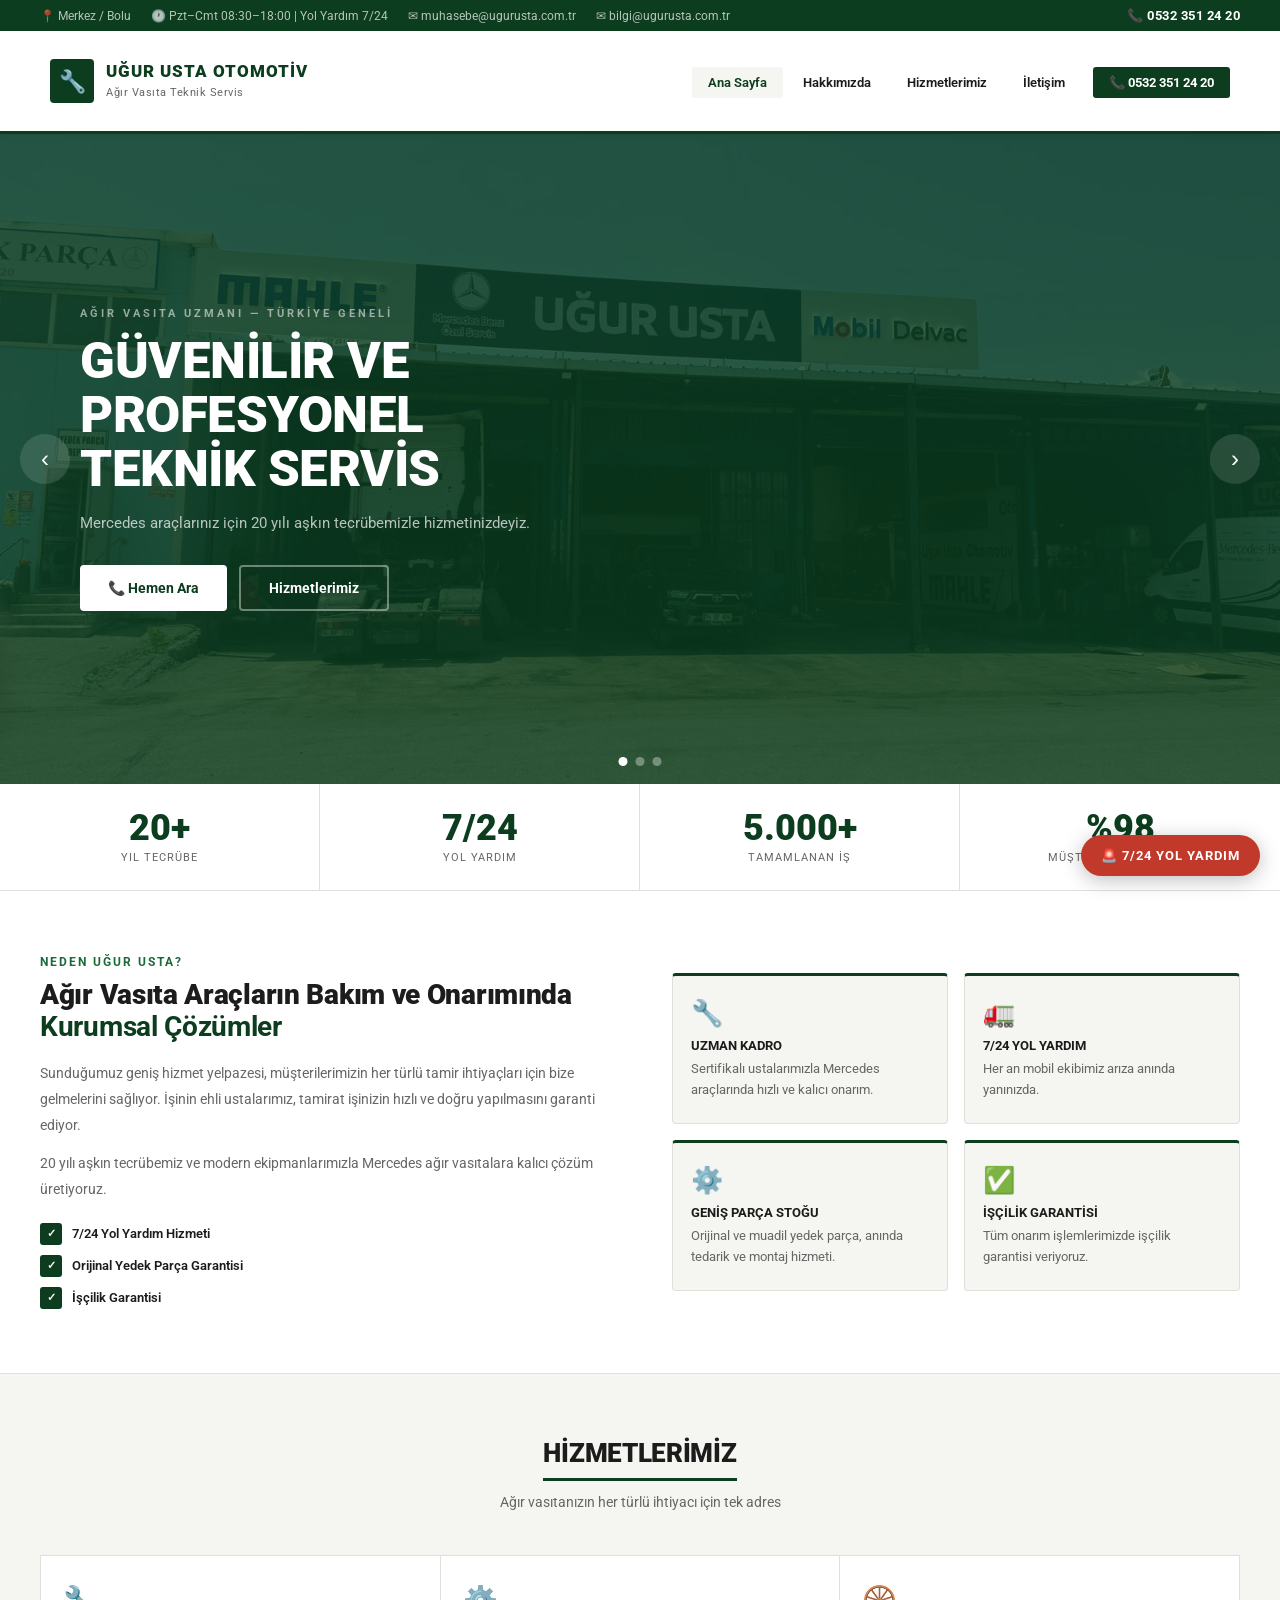
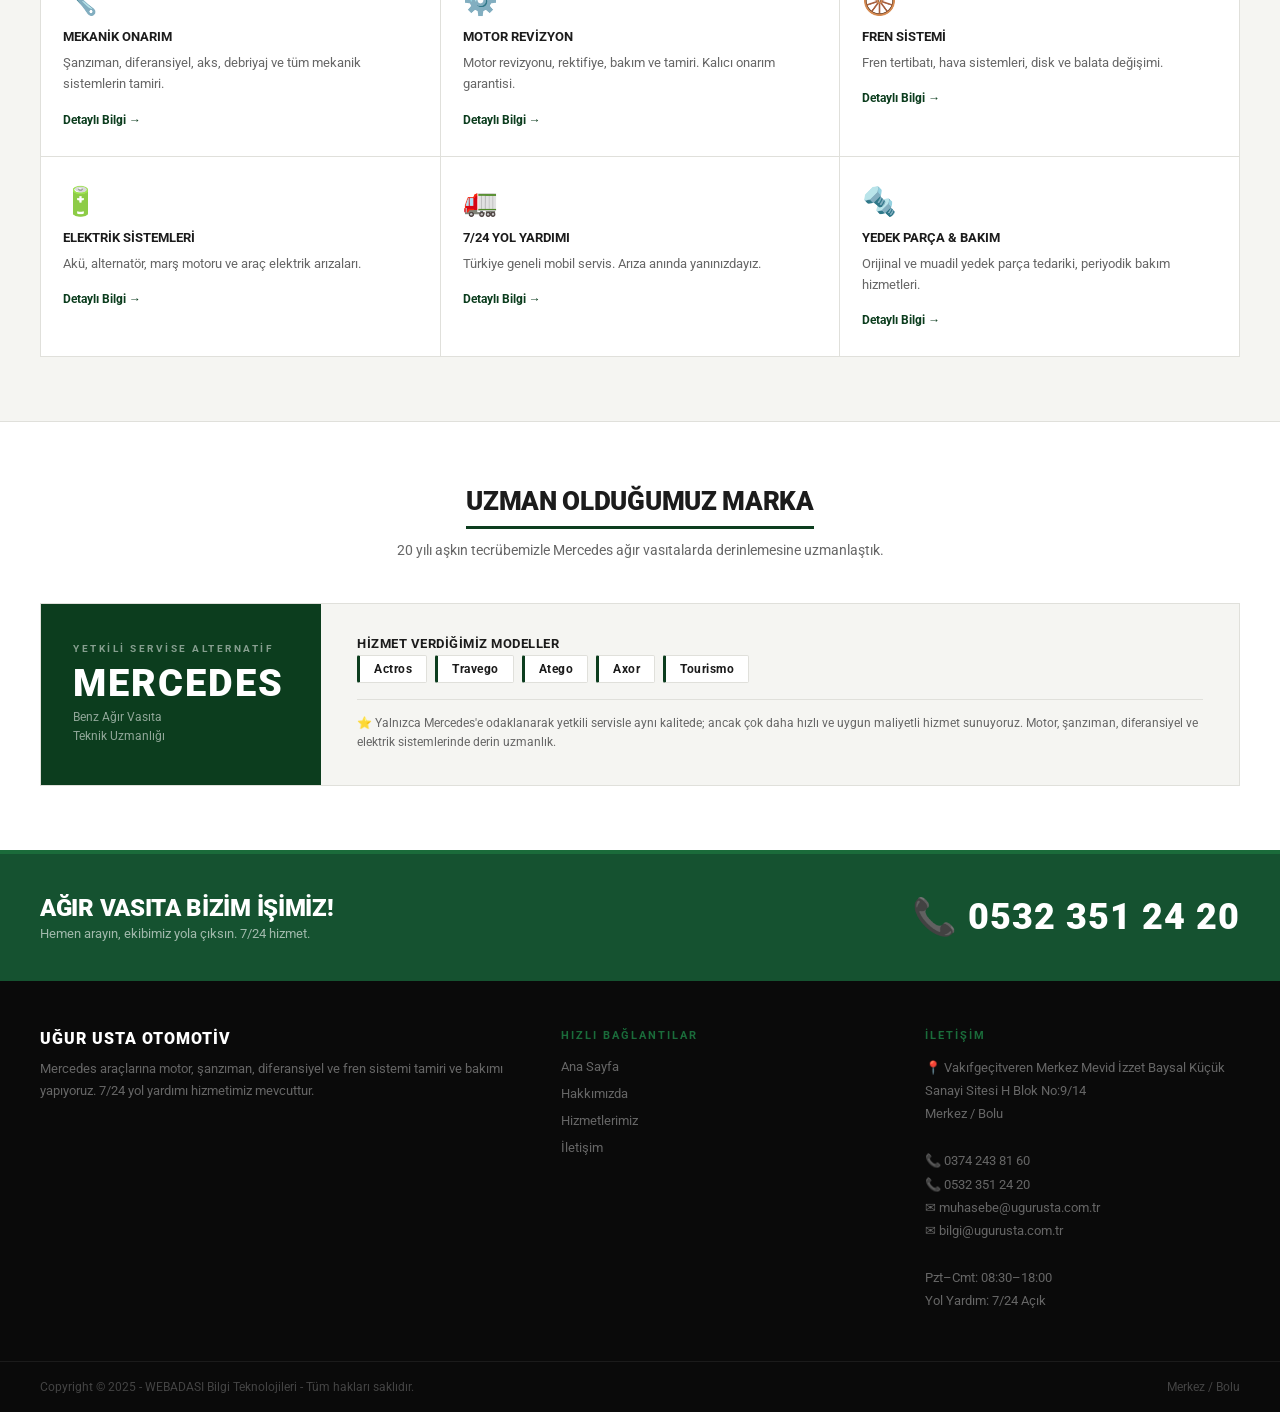
==== index.html @ 62d08a8c "kontrol" ====
<!DOCTYPE html>
<html lang="tr">
<head>
  <meta charset="UTF-8">
  <meta name="viewport" content="width=device-width, initial-scale=1.0">
  <title>Uğur Usta Otomotiv – Ağır Vasıta Teknik Servis & Yol Yardım</title>
  <link href="https://fonts.googleapis.com/css2?family=Roboto:wght@400;500;700;900&display=swap" rel="stylesheet">
  <link rel="stylesheet" href="style.css">
  <style>
    /* SLIDER */
    .slider { position: relative; width: 100%; overflow: hidden; background: var(--green); height: 650px; }
    .slider-track { display: flex; height: 100%; transition: transform 0.6s ease; }
    .slide {
      min-width: 100%; height: 100%;
      display: flex; align-items: center;
      position: relative; overflow: hidden; background: var(--green);
    }
    .slide-bg {
      position: absolute; inset: 0;
      background-size: cover; background-position: center; opacity: 0.18;
    }
    .slide-content { position: relative; z-index: 2; padding: 0 80px; max-width: 680px; }
    .slide-content .eyebrow {
      font-size: 11px; font-weight: 700; letter-spacing: 3px; text-transform: uppercase;
      color: rgba(255,255,255,.55); margin-bottom: 14px;
    }
    .slide-content h2 {
      font-size: clamp(28px, 4vw, 52px); font-weight: 900; color: #fff;
      text-transform: uppercase; line-height: 1.05; letter-spacing: -0.5px; margin-bottom: 16px;
    }
    .slide-content p { font-size: 15px; color: rgba(255,255,255,.7); line-height: 1.7; margin-bottom: 28px; max-width: 480px; }
    .slide-btns { display: flex; gap: 12px; flex-wrap: wrap; }
    .slider-prev, .slider-next {
      position: absolute; top: 50%; transform: translateY(-50%); z-index: 10;
      background: rgba(255,255,255,.12); border: none; color: #fff; font-size: 24px;
      width: 50px; height: 50px; border-radius: 50%; cursor: pointer;
      display: flex; align-items: center; justify-content: center; transition: background .2s;
    }
    .slider-prev:hover, .slider-next:hover { background: rgba(255,255,255,.25); }
    .slider-prev { left: 20px; }
    .slider-next { right: 20px; }
    .slider-dots { position: absolute; bottom: 18px; left: 50%; transform: translateX(-50%); display: flex; gap: 8px; z-index: 10; }
    .slider-dot { width: 9px; height: 9px; border-radius: 50%; background: rgba(255,255,255,.35); cursor: pointer; border: none; transition: background .2s; }
    .slider-dot.active { background: #fff; }

    /* STATS */
    .stats-row { display: grid; grid-template-columns: repeat(4, 1fr); border-bottom: 1px solid var(--border); }
    .stat-cell { padding: 26px 20px; text-align: center; border-right: 1px solid var(--border); background: var(--white); }
    .stat-cell:last-child { border-right: none; }
    .stat-num { font-size: 36px; font-weight: 900; color: var(--green); line-height: 1; margin-bottom: 5px; }
    .stat-lbl { font-size: 11px; color: var(--muted); text-transform: uppercase; letter-spacing: 1px; }

    /* NEDEN BİZ */
    .about-section {
      padding: 64px 40px;
      display: grid; grid-template-columns: 1fr 1fr; gap: 64px; align-items: center;
    }
    .about-left h2 { font-size: 12px; font-weight: 700; color: var(--green3); text-transform: uppercase; letter-spacing: 2px; margin-bottom: 10px; }
    .about-left h3 { font-size: 28px; font-weight: 900; color: var(--text); line-height: 1.15; margin-bottom: 18px; letter-spacing: -0.3px; }
    .about-left h3 strong { color: var(--green); }
    .about-left p { font-size: 14px; color: var(--muted); line-height: 1.85; margin-bottom: 12px; }
    .check-list { margin-top: 20px; display: flex; flex-direction: column; gap: 10px; }
    .check-item { display: flex; align-items: center; gap: 10px; font-size: 13px; font-weight: 600; color: var(--text); }
    .check-item::before {
      content: '✓'; width: 22px; height: 22px; background: var(--green); color: #fff;
      font-size: 11px; font-weight: 900; border-radius: 3px;
      display: flex; align-items: center; justify-content: center; flex-shrink: 0;
    }
    .about-right { display: grid; grid-template-columns: 1fr 1fr; gap: 16px; }
    .neden-card { background: var(--offwhite); border: 1px solid var(--border); border-top: 3px solid var(--green); padding: 22px 18px; border-radius: 4px; }
    .neden-card .icon { font-size: 26px; margin-bottom: 10px; }
    .neden-card h4 { font-size: 13px; font-weight: 700; color: var(--text); margin-bottom: 6px; text-transform: uppercase; }
    .neden-card p { font-size: 13px; color: var(--muted); line-height: 1.6; }

    /* ── HİZMETLER GRID (güncel) ── */
    .hizmetler-grid {
      display: grid;
      grid-template-columns: repeat(3, 1fr);
      gap: 1px;
      background: var(--border);
      border: 1px solid var(--border);
    }
    .hizmet-card {
      background: var(--white);
      padding: 28px 22px;
      transition: background .2s;
    }
    .hizmet-card:hover { background: var(--offwhite); }
    .hizmet-card .icon { font-size: 28px; margin-bottom: 12px; }
    .hizmet-card h3 {
      font-size: 13px; font-weight: 700; color: var(--text);
      text-transform: uppercase; margin-bottom: 8px;
    }
    .hizmet-card p {
      font-size: 13px; color: var(--muted);
      line-height: 1.65; margin-bottom: 14px;
    }
    .hizmet-card a {
      font-size: 12px; font-weight: 700; color: var(--green);
    }
    .hizmet-card a:hover { text-decoration: underline; }

    /* ── MARKA BÖLÜMÜ ── */
    .mercedes-block {
      display: grid;
      grid-template-columns: 280px 1fr;
      gap: 0;
      border: 1px solid var(--border);
      overflow: hidden;
    }
    .mercedes-left {
      background: var(--green);
      padding: 36px 32px;
      display: flex;
      flex-direction: column;
      justify-content: center;
    }
    .mercedes-left .m-eyebrow {
      font-size: 10px; font-weight: 700; letter-spacing: 2.5px;
      text-transform: uppercase; color: rgba(255,255,255,.5);
      margin-bottom: 10px;
    }
    .mercedes-left .m-logo {
      font-size: 38px; font-weight: 900; color: #fff;
      letter-spacing: 2px; text-transform: uppercase;
      line-height: 1; margin-bottom: 6px;
    }
    .mercedes-left .m-sub {
      font-size: 12px; color: rgba(255,255,255,.55);
      line-height: 1.6;
    }
    .mercedes-right {
      background: var(--offwhite);
      padding: 32px 36px;
      display: flex;
      flex-direction: column;
      justify-content: center;
      gap: 16px;
    }
    .mercedes-right .m-title {
      font-size: 13px; font-weight: 700;
      text-transform: uppercase; letter-spacing: 0.5px;
      color: var(--text); margin-bottom: 4px;
    }
    .mercedes-models {
      display: flex; flex-wrap: wrap; gap: 8px;
    }
    .m-model-tag {
      background: var(--white);
      border: 1px solid var(--border);
      border-left: 3px solid var(--green);
      padding: 6px 14px;
      font-size: 12px; font-weight: 700;
      color: var(--text); letter-spacing: 0.5px;
      border-radius: 2px;
    }
    .mercedes-right .m-note {
      font-size: 12px; color: var(--muted);
      border-top: 1px solid var(--border);
      padding-top: 14px;
      line-height: 1.6;
    }

    @media (max-width: 1024px) { .hizmetler-grid { grid-template-columns: repeat(2, 1fr); } }
    @media (max-width: 768px) {
      .slider { height: 400px; }
      .slide-content { padding: 0 32px; }
      .about-section { grid-template-columns: 1fr; gap: 36px; padding: 48px 20px; }
      .about-right { grid-template-columns: 1fr 1fr; }
      .stats-row { grid-template-columns: repeat(2, 1fr); }
      .stat-cell:nth-child(2) { border-right: none; }
      .hizmetler-grid { grid-template-columns: 1fr 1fr; }
      .mercedes-block { grid-template-columns: 1fr; }
      .mercedes-left { padding: 28px 24px; }
    }
    @media (max-width: 480px) {
      .slider { height: 340px; }
      .slide-content { padding: 0 20px; }
      .hizmetler-grid, .about-right { grid-template-columns: 1fr; }
    }
  </style>
</head>
<body>

<div class="topbar">
  <div class="topbar-left">
    <span>📍 Merkez / Bolu</span>
    <span>🕐 Pzt–Cmt 08:30–18:00 | Yol Yardım 7/24</span>
    <span>✉ muhasebe@ugurusta.com.tr</span>
    <span>✉ bilgi@ugurusta.com.tr</span>
  </div>
  <div class="topbar-right"><a href="tel:+905323512420">📞 0532 351 24 20</a></div>
</div>

<nav>
  <div class="nav-inner">
    <a href="index.html" class="nav-logo">
      <div class="nav-logo-box">🔧</div>
      <div class="nav-logo-text">
        <strong>Uğur Usta Otomotiv</strong>
        <span>Ağır Vasıta Teknik Servis</span>
      </div>
    </a>
    <ul class="nav-links">
      <li><a href="index.html" class="active">Ana Sayfa</a></li>
      <li><a href="hakkimizda.html">Hakkımızda</a></li>
      <li><a href="hizmetler.html">Hizmetlerimiz</a></li>
      <li><a href="iletisim.html">İletişim</a></li>
      <li><a href="tel:+905323512420" class="nav-tel">📞 0532 351 24 20</a></li>
    </ul>
    <button class="hamburger" id="hb"><span></span><span></span><span></span></button>
  </div>
  <div class="mobile-nav" id="mn">
    <a href="index.html">Ana Sayfa</a>
    <a href="hakkimizda.html">Hakkımızda</a>
    <a href="hizmetler.html">Hizmetlerimiz</a>
    <a href="iletisim.html">İletişim</a>
    <a href="tel:+905323512420">📞 0532 351 24 20</a>
  </div>
</nav>

<!-- SLIDER -->
<div class="slider">
  <div class="slider-track" id="sliderTrack">
    <div class="slide">
      <div class="slide-bg" style="background-image:url('/img/sliderr.jpeg');"></div>
      <div class="slide-content">
        <div class="eyebrow">Ağır Vasıta Uzmanı — Türkiye Geneli</div>
        <h2>Güvenilir ve Profesyonel Teknik Servis</h2>
        <p>Mercedes araçlarınız için 20 yılı aşkın tecrübemizle hizmetinizdeyiz.</p>
        <div class="slide-btns">
          <a href="tel:+905323512420" class="btn btn-white">📞 Hemen Ara</a>
          <a href="hizmetler.html" class="btn btn-outline">Hizmetlerimiz</a>
        </div>
      </div>
    </div>
    <div class="slide">
      <div class="slide-bg" style="background-image:url('/img/tir.jpeg');"></div>
      <div class="slide-content">
        <div class="eyebrow">7/24 Yol Yardım Hattı</div>
        <h2>Yolda Bırakmıyoruz!</h2>
        <p>7 gün 24 saat yol yardım hizmetimizle arıza anında yanınızdayız.</p>
        <div class="slide-btns">
          <a href="tel:+905323512420" class="btn btn-white">📞 Yol Yardım</a>
          <a href="iletisim.html" class="btn btn-outline">Konum Gönder</a>
        </div>
      </div>
    </div>
    <div class="slide">
      <div class="slide-bg" style="background-image:url('img/teknikServis.jpeg');"></div>
      <div class="slide-content">
        <div class="eyebrow">Orijinal Yedek Parça</div>
        <h2>Motor, Şanzıman, Diferansiyel Tamiri</h2>
        <p>Orijinal ve muadil yedek parça tedariki ve montajı.</p>
        <div class="slide-btns">
          <a href="hizmetler.html" class="btn btn-white">Hizmetleri Gör</a>
          <a href="iletisim.html" class="btn btn-outline">İletişim</a>
        </div>
      </div>
    </div>
  </div>
  <button class="slider-prev" id="sPrev">&#8249;</button>
  <button class="slider-next" id="sNext">&#8250;</button>
  <div class="slider-dots" id="sDots"></div>
</div>

<!-- STATS -->
<div class="stats-row">
  <div class="stat-cell"><div class="stat-num">20+</div><div class="stat-lbl">Yıl Tecrübe</div></div>
  <div class="stat-cell"><div class="stat-num">7/24</div><div class="stat-lbl">Yol Yardım</div></div>
  <div class="stat-cell"><div class="stat-num">5.000+</div><div class="stat-lbl">Tamamlanan İş</div></div>
  <div class="stat-cell"><div class="stat-num">%98</div><div class="stat-lbl">Müşteri Memnuniyeti</div></div>
</div>

<!-- NEDEN BİZ -->
<div class="about-section">
  <div class="about-left">
    <h2>Neden Uğur Usta?</h2>
    <h3>Ağır Vasıta Araçların Bakım ve Onarımında <strong>Kurumsal Çözümler</strong></h3>
    <p>Sunduğumuz geniş hizmet yelpazesi, müşterilerimizin her türlü tamir ihtiyaçları için bize gelmelerini sağlıyor. İşinin ehli ustalarımız, tamirat işinizin hızlı ve doğru yapılmasını garanti ediyor.</p>
    <p>20 yılı aşkın tecrübemiz ve modern ekipmanlarımızla Mercedes ağır vasıtalara kalıcı çözüm üretiyoruz.</p>
    <div class="check-list">
      <div class="check-item">7/24 Yol Yardım Hizmeti</div>
      <div class="check-item">Orijinal Yedek Parça Garantisi</div>
      <div class="check-item">İşçilik Garantisi</div>
    </div>
  </div>
  <div class="about-right">
    <div class="neden-card"><div class="icon">🔧</div><h4>Uzman Kadro</h4><p>Sertifikalı ustalarımızla Mercedes araçlarında hızlı ve kalıcı onarım.</p></div>
    <div class="neden-card"><div class="icon">🚛</div><h4>7/24 Yol Yardım</h4><p>Her an mobil ekibimiz arıza anında yanınızda.</p></div>
    <div class="neden-card"><div class="icon">⚙️</div><h4>Geniş Parça Stoğu</h4><p>Orijinal ve muadil yedek parça, anında tedarik ve montaj hizmeti.</p></div>
    <div class="neden-card"><div class="icon">✅</div><h4>İşçilik Garantisi</h4><p>Tüm onarım işlemlerimizde işçilik garantisi veriyoruz.</p></div>
  </div>
</div>

<!-- HİZMETLER -->
<div class="section section-bg">
  <div class="sec-heading center">
    <h2>Hizmetlerimiz</h2>
    <p>Ağır vasıtanızın her türlü ihtiyacı için tek adres</p>
  </div>
  <div class="hizmetler-grid">
    <div class="hizmet-card">
      <div class="icon">🔧</div>
      <h3>Mekanik Onarım</h3>
      <p>Şanzıman, diferansiyel, aks, debriyaj ve tüm mekanik sistemlerin tamiri.</p>
      <a href="hizmetler.html">Detaylı Bilgi →</a>
    </div>
    <div class="hizmet-card">
      <div class="icon">⚙️</div>
      <h3>Motor Revizyon</h3>
      <p>Motor revizyonu, rektifiye, bakım ve tamiri. Kalıcı onarım garantisi.</p>
      <a href="hizmetler.html">Detaylı Bilgi →</a>
    </div>
    <div class="hizmet-card">
      <div class="icon">🛞</div>
      <h3>Fren Sistemi</h3>
      <p>Fren tertibatı, hava sistemleri, disk ve balata değişimi.</p>
      <a href="hizmetler.html">Detaylı Bilgi →</a>
    </div>
    <div class="hizmet-card">
      <div class="icon">🔋</div>
      <h3>Elektrik Sistemleri</h3>
      <p>Akü, alternatör, marş motoru ve araç elektrik arızaları.</p>
      <a href="hizmetler.html">Detaylı Bilgi →</a>
    </div>
    <div class="hizmet-card">
      <div class="icon">🚛</div>
      <h3>7/24 Yol Yardımı</h3>
      <p>Türkiye geneli mobil servis. Arıza anında yanınızdayız.</p>
      <a href="hizmetler.html">Detaylı Bilgi →</a>
    </div>
    <div class="hizmet-card">
      <div class="icon">🔩</div>
      <h3>Yedek Parça & Bakım</h3>
      <p>Orijinal ve muadil yedek parça tedariki, periyodik bakım hizmetleri.</p>
      <a href="hizmetler.html">Detaylı Bilgi →</a>
    </div>
  </div>
</div>

<!-- MARKA — MERCEDES -->
<div class="section">
  <div class="sec-heading center">
    <h2>Uzman Olduğumuz Marka</h2>
    <p>20 yılı aşkın tecrübemizle Mercedes ağır vasıtalarda derinlemesine uzmanlaştık.</p>
  </div>
  <div class="mercedes-block">
    <div class="mercedes-left">
      <div class="m-eyebrow">Yetkili Servise Alternatif</div>
      <div class="m-logo">Mercedes</div>
      <div class="m-sub">Benz Ağır Vasıta<br>Teknik Uzmanlığı</div>
    </div>
    <div class="mercedes-right">
      <div>
        <div class="m-title">Hizmet Verdiğimiz Modeller</div>
        <div class="mercedes-models">
          <span class="m-model-tag">Actros</span>
          <span class="m-model-tag">Travego</span>
          <span class="m-model-tag">Atego</span>
          <span class="m-model-tag">Axor</span>
          <span class="m-model-tag">Tourismo</span>
        </div>
      </div>
      <div class="m-note">
        ⭐ Yalnızca Mercedes'e odaklanarak yetkili servisle aynı kalitede; ancak çok daha hızlı ve uygun maliyetli hizmet sunuyoruz. Motor, şanzıman, diferansiyel ve elektrik sistemlerinde derin uzmanlık.
      </div>
    </div>
  </div>
</div>

<!-- CTA -->
<div class="cta-strip">
  <div>
    <h3>Ağır Vasıta Bizim İşimiz!</h3>
    <p>Hemen arayın, ekibimiz yola çıksın. 7/24 hizmet.</p>
  </div>
  <a href="tel:+905323512420" class="cta-strip-num">📞 0532 351 24 20</a>
</div>

<!-- FOOTER -->
<footer>
  <div class="footer-top">
    <div class="footer-brand">
      <strong>Uğur Usta Otomotiv</strong>
      <p>Mercedes araçlarına motor, şanzıman, diferansiyel ve fren sistemi tamiri ve bakımı yapıyoruz. 7/24 yol yardımı hizmetimiz mevcuttur.</p>
    </div>
    <div class="footer-col">
      <h4>Hızlı Bağlantılar</h4>
      <ul>
        <li><a href="index.html">Ana Sayfa</a></li>
        <li><a href="hakkimizda.html">Hakkımızda</a></li>
        <li><a href="hizmetler.html">Hizmetlerimiz</a></li>
        <li><a href="iletisim.html">İletişim</a></li>
      </ul>
    </div>
    <div class="footer-col">
      <h4>İletişim</h4>
      <p>
        📍 Vakıfgeçitveren Merkez Mevid İzzet Baysal Küçük Sanayi Sitesi H Blok No:9/14<br>Merkez / Bolu<br><br>
        <a href="tel:+903742438160">📞 0374 243 81 60</a><br>
        <a href="tel:+905323512420">📞 0532 351 24 20</a><br>
        <a href="mailto:muhasebe@ugurusta.com.tr">✉ muhasebe@ugurusta.com.tr</a><br>
        <a href="mailto:bilgi@ugurusta.com.tr">✉ bilgi@ugurusta.com.tr</a><br><br>
        Pzt–Cmt: 08:30–18:00<br>Yol Yardım: 7/24 Açık
      </p>
    </div>
  </div>
  <div class="footer-bottom">
    <span class="footer-copy">Copyright © 2025 - WEBADASI Bilgi Teknolojileri - Tüm hakları saklıdır.</span>
    <span class="footer-copy">Merkez / Bolu</span>
  </div>
</footer>

<a href="tel:+905323512420" class="yol-yardim-btn">🚨 7/24 YOL YARDIM</a>

<script>
  const hb = document.getElementById('hb'), mn = document.getElementById('mn');
  hb.addEventListener('click', () => { hb.classList.toggle('open'); mn.classList.toggle('open'); });
  mn.querySelectorAll('a').forEach(a => a.addEventListener('click', () => { hb.classList.remove('open'); mn.classList.remove('open'); }));

  const track = document.getElementById('sliderTrack');
  const slides = track.querySelectorAll('.slide');
  const dotsEl = document.getElementById('sDots');
  let cur = 0, timer;
  slides.forEach((_, i) => {
    const d = document.createElement('button');
    d.className = 'slider-dot' + (i === 0 ? ' active' : '');
    d.addEventListener('click', () => goTo(i));
    dotsEl.appendChild(d);
  });
  function goTo(n) {
    cur = (n + slides.length) % slides.length;
    track.style.transform = `translateX(-${cur * 100}%)`;
    dotsEl.querySelectorAll('.slider-dot').forEach((d, i) => d.classList.toggle('active', i === cur));
    clearInterval(timer); timer = setInterval(() => goTo(cur + 1), 5000);
  }
  document.getElementById('sPrev').addEventListener('click', () => goTo(cur - 1));
  document.getElementById('sNext').addEventListener('click', () => goTo(cur + 1));
  timer = setInterval(() => goTo(cur + 1), 5000);
</script>
</body>
</html>
---- style.css ----
/* =============================================
   UGUR USTA OTOMOTİV — style.css
   Ortak stil dosyası
============================================= */

*, *::before, *::after { box-sizing: border-box; margin: 0; padding: 0; }

:root {
  --green:      #0c3d1e;
  --green2:     #155230;
  --green3:     #1a6b3a;
  --white:      #ffffff;
  --offwhite:   #f5f5f2;
  --border:     #e0e0db;
  --text:       #1c1c1c;
  --muted:      #666666;
  --red:        #c0392b;
}

html { scroll-behavior: smooth; }
body { font-family: 'Roboto', sans-serif; background: var(--white); color: var(--text); }
a { text-decoration: none; color: inherit; }
img { display: block; max-width: 100%; }

/* ── TOPBAR ── */
.topbar {
  background: var(--green);
  padding: 8px 40px;
  display: flex; align-items: center; justify-content: space-between;
  flex-wrap: wrap; gap: 8px;
}
.topbar-left {
  display: flex; align-items: center; gap: 20px;
  font-size: 12px; color: rgba(255,255,255,0.7);
}
.topbar-left span { display: flex; align-items: center; gap: 5px; }
.topbar-right {
  font-size: 13px; font-weight: 700; color: #fff; letter-spacing: 0.5px;
}
.topbar-right a { color: #fff; transition: color .2s; }
.topbar-right a:hover { color: #a0f0c0; }

/* ── NAV ── */
nav {
  background: var(--white);
  border-bottom: 3px solid var(--green);
  position: sticky; top: 0; z-index: 200;
  box-shadow: 0 2px 8px rgba(0,0,0,0.07);
}
.nav-inner {
  display: flex; align-items: center; justify-content: space-between;
  padding: 0 50px; height: 100px;
}
.nav-logo { display: flex; align-items: center; gap: 12px; }
.nav-logo-box {
  background: var(--green); color: #fff;
  width: 44px; height: 44px; border-radius: 4px;
  display: flex; align-items: center; justify-content: center;
  font-size: 22px; flex-shrink: 0;
}
.nav-logo-text strong {
  display: block; font-size: 17px; font-weight: 900;
  color: var(--green); text-transform: uppercase; letter-spacing: 1px; line-height: 1.1;
}
.nav-logo-text span { font-size: 11px; color: var(--muted); letter-spacing: 0.5px; }

.nav-links { display: flex; align-items: center; gap: 4px; list-style: none; }
.nav-links a {
  font-size: 13px; font-weight: 600; color: var(--text);
  padding: 8px 16px; border-radius: 3px; transition: background .2s, color .2s;
  white-space: nowrap;
}
.nav-links a:hover,
.nav-links a.active { background: var(--offwhite); color: var(--green); }
.nav-links .nav-tel {
  background: var(--green); color: #fff !important;
  margin-left: 8px; font-weight: 700;
}
.nav-links .nav-tel:hover { background: var(--green2) !important; }

/* Yol yardım floating badge (Burser tarzı) */
.yol-yardim-btn {
  position: fixed; right: 20px; bottom: 24px; z-index: 999;
  background: var(--red); color: #fff;
  font-size: 13px; font-weight: 700; letter-spacing: 1px; text-transform: uppercase;
  padding: 13px 20px; border-radius: 40px;
  display: flex; align-items: center; gap: 8px;
  box-shadow: 0 4px 20px rgba(0,0,0,0.25);
  transition: background .2s, transform .2s;
  animation: pulse 2s infinite;
}
.yol-yardim-btn:hover { background: #a93226; transform: scale(1.04); }
@keyframes pulse {
  0%, 100% { box-shadow: 0 4px 20px rgba(192,57,43,0.4); }
  50%       { box-shadow: 0 4px 32px rgba(192,57,43,0.7); }
}

/* Hamburger */
.hamburger {
  display: none; flex-direction: column; gap: 5px;
  cursor: pointer; background: none; border: none; padding: 4px;
}
.hamburger span { display: block; width: 23px; height: 2px; background: var(--text); transition: transform .3s, opacity .3s; }
.hamburger.open span:nth-child(1) { transform: translateY(7px) rotate(45deg); }
.hamburger.open span:nth-child(2) { opacity: 0; }
.hamburger.open span:nth-child(3) { transform: translateY(-7px) rotate(-45deg); }

.mobile-nav {
  display: none; flex-direction: column;
  background: var(--white); border-bottom: 2px solid var(--green);
}
.mobile-nav.open { display: flex; }
.mobile-nav a {
  font-size: 14px; font-weight: 600; color: var(--text);
  padding: 14px 40px; border-bottom: 1px solid var(--border);
  transition: background .2s, color .2s;
}
.mobile-nav a:hover { background: var(--offwhite); color: var(--green); }

/* ── PAGE HEADER (iç sayfalar için) ── */
.page-header {
  background: var(--green);
  padding: 40px 40px;
  position: relative; overflow: hidden;
}
.page-header::before {
  content: '';
  position: absolute; inset: 0;
  background: repeating-linear-gradient(
    45deg, transparent, transparent 40px,
    rgba(255,255,255,0.015) 40px, rgba(255,255,255,0.015) 41px
  );
}
.page-header-inner { position: relative; }
.page-header h1 {
  font-size: 32px; font-weight: 900; color: #fff;
  text-transform: uppercase; letter-spacing: -0.5px; margin-bottom: 6px;
}
.breadcrumb {
  font-size: 13px; color: rgba(255,255,255,0.6);
  display: flex; align-items: center; gap: 8px;
}
.breadcrumb a { color: rgba(255,255,255,0.6); transition: color .2s; }
.breadcrumb a:hover { color: #fff; }
.breadcrumb span { color: rgba(255,255,255,0.3); }

/* ── SECTION HELPERS ── */
.section { padding: 64px 40px; }
.section-bg { background: var(--offwhite); border-top: 1px solid var(--border); border-bottom: 1px solid var(--border); }

.sec-heading { margin-bottom: 40px; }
.sec-heading.center { text-align: center; }
.sec-heading h2 {
  font-size: 26px; font-weight: 900; color: var(--text);
  text-transform: uppercase; letter-spacing: -0.3px;
  padding-bottom: 10px;
  border-bottom: 3px solid var(--green);
  display: inline-block;
}
.sec-heading p { font-size: 14px; color: var(--muted); margin-top: 10px; line-height: 1.7; }

/* ── BUTTONS ── */
.btn {
  display: inline-flex; align-items: center; gap: 8px;
  font-size: 14px; font-weight: 700; padding: 13px 28px; border-radius: 4px;
  border: none; cursor: pointer; transition: opacity .2s, background .2s;
}
.btn:hover { opacity: .88; }
.btn-green { background: var(--green); color: #fff; }
.btn-green:hover { background: var(--green2); opacity: 1; }
.btn-white { background: #fff; color: var(--green); }
.btn-outline { background: transparent; color: #fff; border: 2px solid rgba(255,255,255,.4); }
.btn-outline:hover { border-color: #fff; opacity: 1; }

/* ── CTA STRIP ── */
.cta-strip {
  background: var(--green2);
  padding: 40px 40px;
  display: flex; align-items: center; justify-content: space-between;
  flex-wrap: wrap; gap: 20px;
  border-top: 4px solid var(--green3);
}
.cta-strip h3 {
  font-size: 24px; font-weight: 900; color: #fff;
  text-transform: uppercase; letter-spacing: -0.3px; margin-bottom: 4px;
}
.cta-strip p { font-size: 13px; color: rgba(255,255,255,.6); }
.cta-strip-num {
  font-size: 36px; font-weight: 900; color: #fff;
  letter-spacing: 1px; white-space: nowrap; transition: color .2s;
}
.cta-strip-num:hover { color: #a0f0c0; }

/* ── FOOTER ── */
footer {
  background: #0a0a0a;
}
.footer-top {
  display: grid; grid-template-columns: 1.5fr 1fr 1fr;
  gap: 48px; padding: 48px 40px;
  border-bottom: 1px solid rgba(255,255,255,.07);
}
.footer-brand strong {
  display: block; font-size: 16px; font-weight: 900;
  color: #fff; text-transform: uppercase; letter-spacing: 1px; margin-bottom: 10px;
}
.footer-brand p { font-size: 13px; color: #666; line-height: 1.75; }
.footer-col h4 {
  font-size: 11px; font-weight: 700; letter-spacing: 2px;
  text-transform: uppercase; color: var(--green3); margin-bottom: 14px;
}
.footer-col ul { list-style: none; display: flex; flex-direction: column; gap: 8px; }
.footer-col ul a { font-size: 13px; color: #666; transition: color .2s; }
.footer-col ul a:hover { color: #fff; }
.footer-col p { font-size: 13px; color: #666; line-height: 1.8; }
.footer-col p a { color: #666; transition: color .2s; }
.footer-col p a:hover { color: #fff; }

.footer-bottom {
  padding: 18px 40px;
  display: flex; align-items: center; justify-content: space-between;
  flex-wrap: wrap; gap: 8px;
}
.footer-copy { font-size: 12px; color: #444; }

/* ── RESPONSIVE ── */
@media (max-width: 960px) {
  .footer-top { grid-template-columns: 1fr 1fr; }
}
@media (max-width: 768px) {
  .topbar { padding: 8px 20px; }
  .topbar-left { display: none; }
  .nav-inner { padding: 0 20px; }
  .nav-links { display: none; }
  .hamburger { display: flex; }
  .mobile-nav a { padding: 14px 20px; }
  .section { padding: 48px 20px; }
  .page-header { padding: 32px 20px; }
  .cta-strip { padding: 32px 20px; flex-direction: column; align-items: flex-start; }
  .cta-strip-num { font-size: 28px; }
  .footer-top { grid-template-columns: 1fr; gap: 28px; padding: 36px 20px; }
  .footer-bottom { padding: 16px 20px; flex-direction: column; align-items: flex-start; }
}
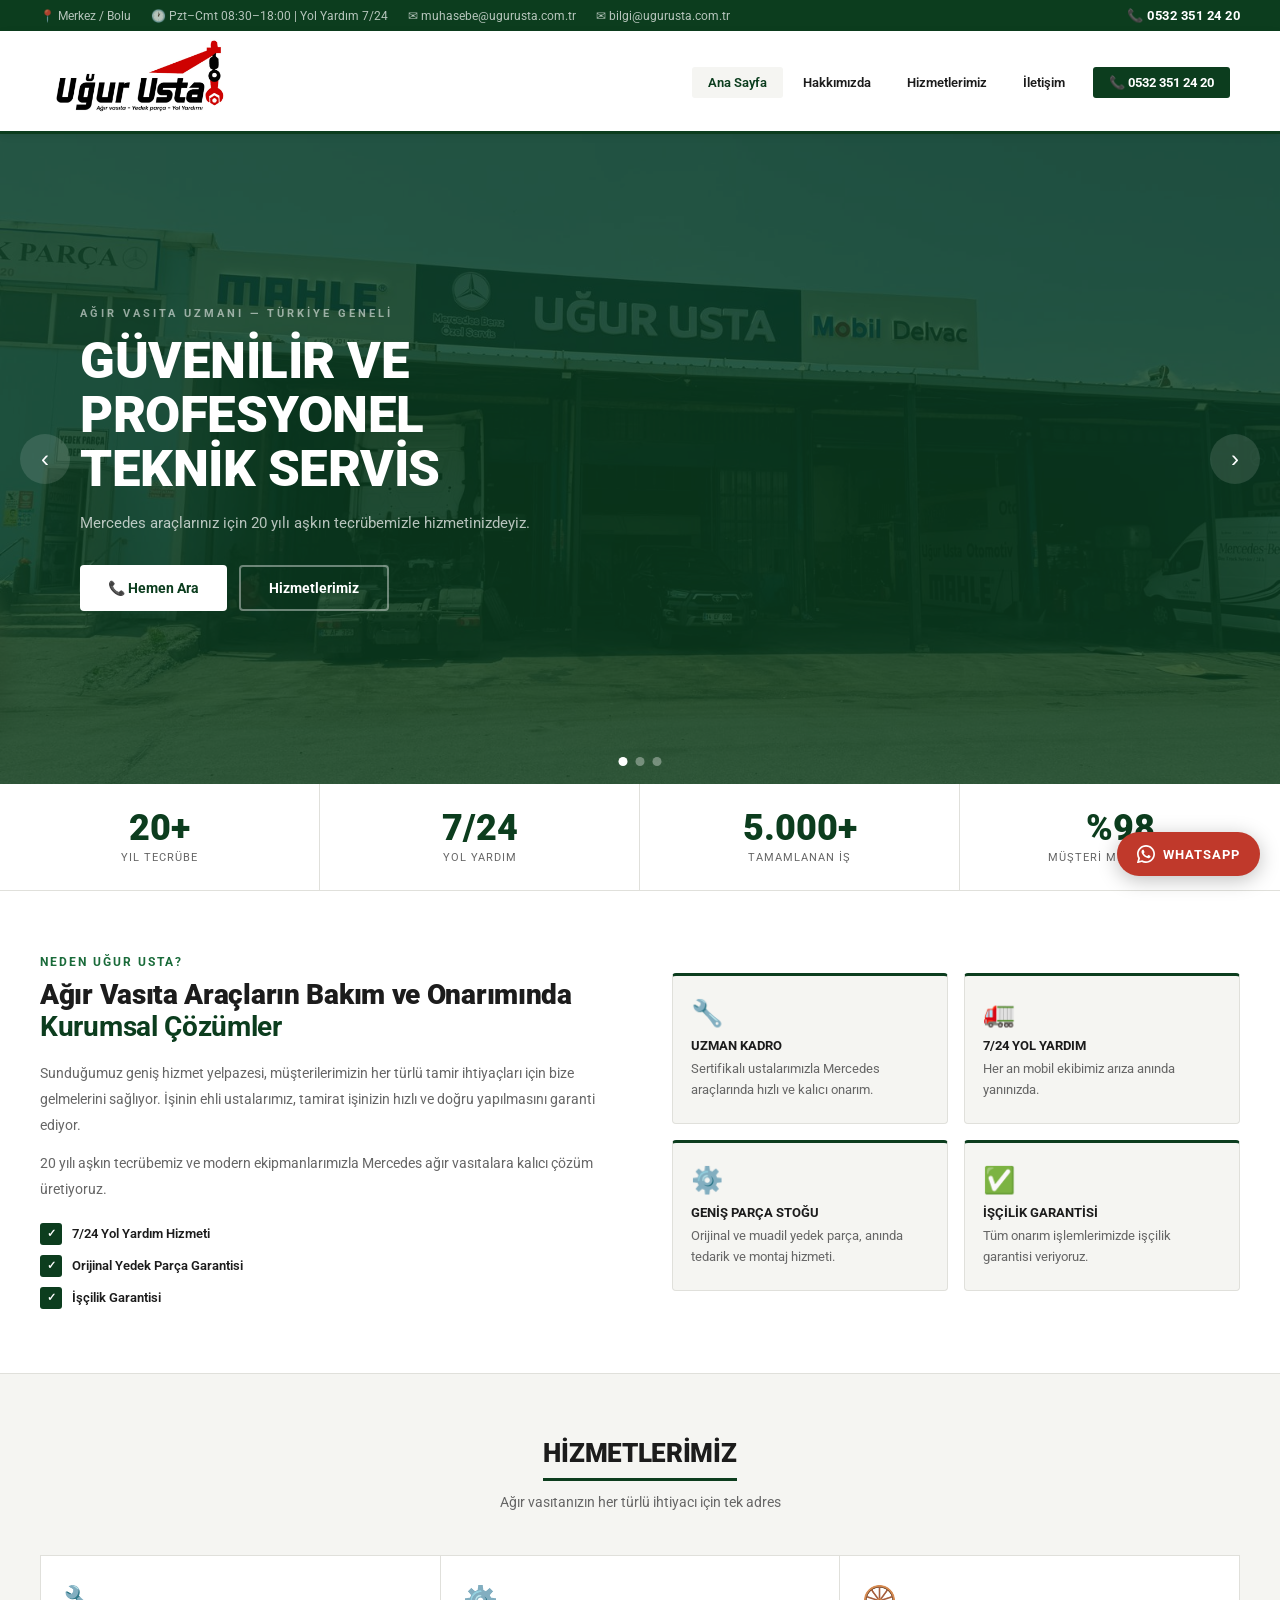
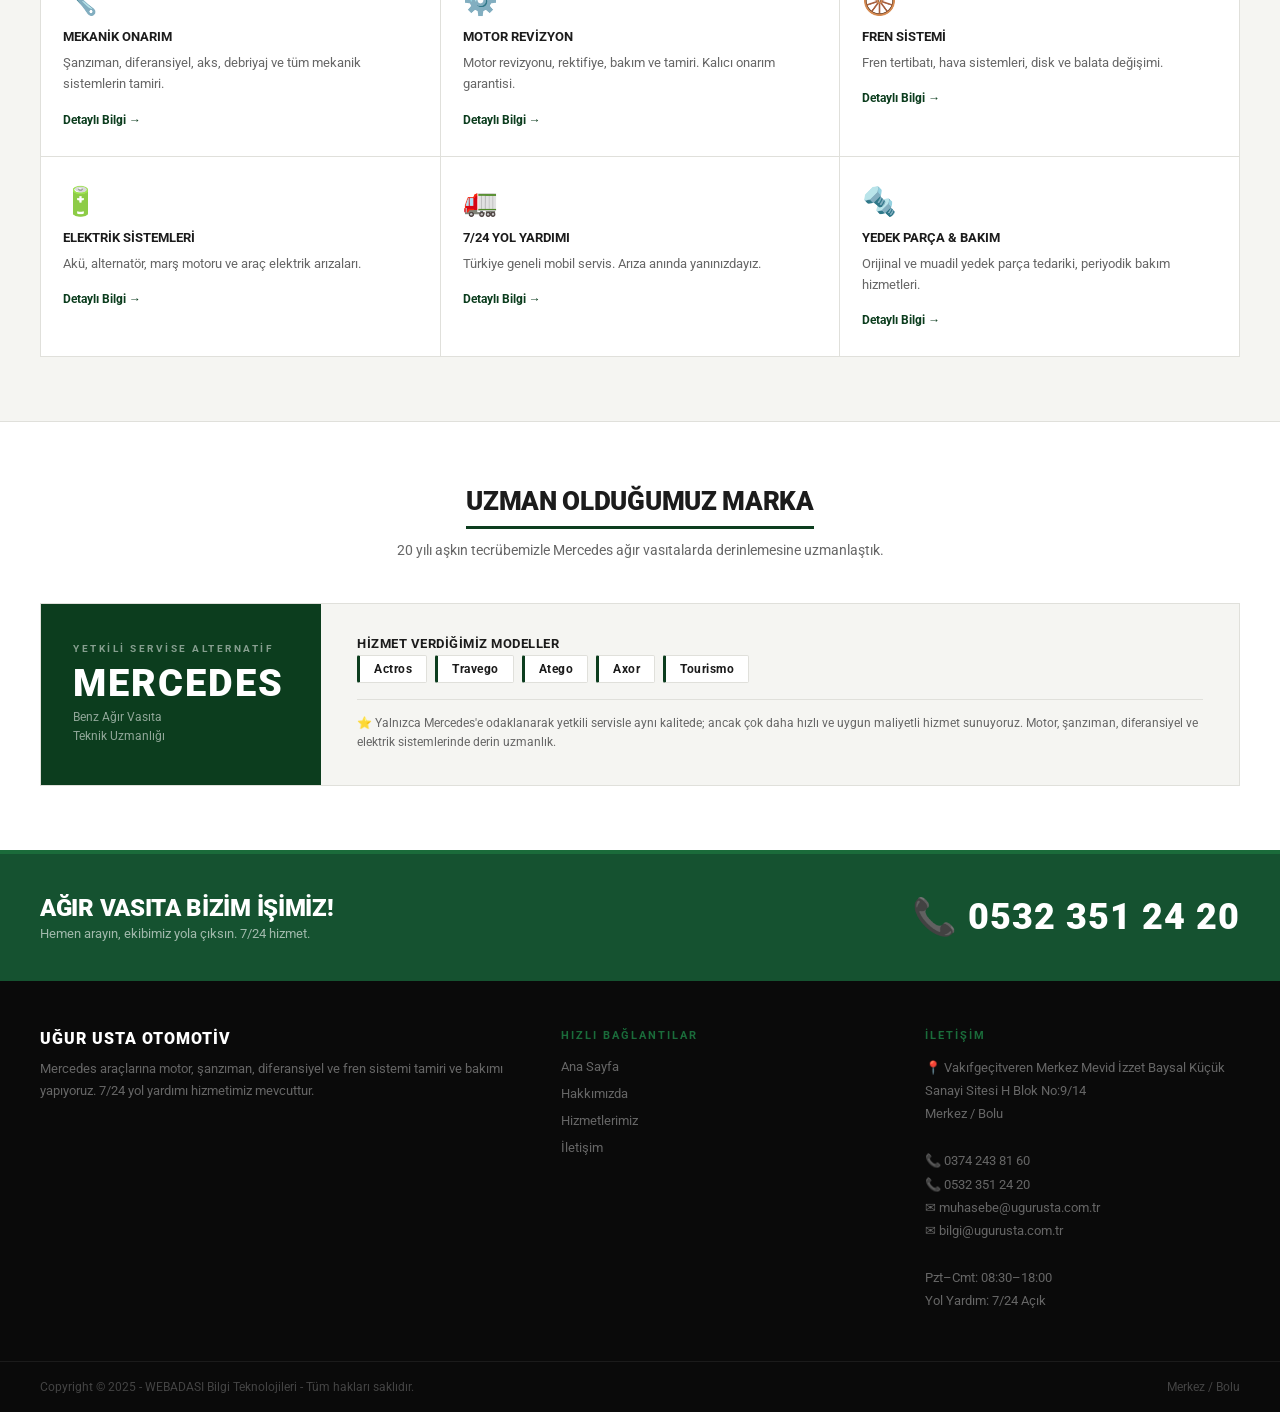
==== commit 11f69176: "revizeler yapildi" ====
--- a/index.html
+++ b/index.html
@@ -195,10 +195,8 @@
 <nav>
   <div class="nav-inner">
     <a href="index.html" class="nav-logo">
-      <div class="nav-logo-box">🔧</div>
-      <div class="nav-logo-text">
-        <strong>Uğur Usta Otomotiv</strong>
-        <span>Ağır Vasıta Teknik Servis</span>
+  <img src="/img/ugurUstaRenkliLogo.jpeg" style="height:100px; width:auto;" />
+      <div class="nav-logo-text">        
       </div>
     </a>
     <ul class="nav-links">
@@ -412,7 +410,13 @@
   </div>
 </footer>
 
-<a href="tel:+905323512420" class="yol-yardim-btn">🚨 7/24 YOL YARDIM</a>
+<a href="https://wa.me/905323512420" target="_blank" class="yol-yardim-btn">
+  <svg xmlns="http://www.w3.org/2000/svg" width="18" height="18" viewBox="0 0 24 24" fill="white">
+    <path d="M17.472 14.382c-.297-.149-1.758-.867-2.03-.967-.273-.099-.471-.148-.67.15-.197.297-.767.966-.94 1.164-.173.199-.347.223-.644.075-.297-.15-1.255-.463-2.39-1.475-.883-.788-1.48-1.761-1.653-2.059-.173-.297-.018-.458.13-.606.134-.133.298-.347.446-.52.149-.174.198-.298.298-.497.099-.198.05-.371-.025-.52-.075-.149-.669-1.612-.916-2.207-.242-.579-.487-.5-.669-.51-.173-.008-.371-.01-.57-.01-.198 0-.52.074-.792.372-.272.297-1.04 1.016-1.04 2.479 0 1.462 1.065 2.875 1.213 3.074.149.198 2.096 3.2 5.077 4.487.709.306 1.262.489 1.694.625.712.227 1.36.195 1.871.118.571-.085 1.758-.719 2.006-1.413.248-.694.248-1.289.173-1.413-.074-.124-.272-.198-.57-.347z"/>
+    <path d="M12 0C5.373 0 0 5.373 0 12c0 2.124.558 4.121 1.535 5.856L.057 23.215a.75.75 0 00.912.912l5.359-1.478A11.955 11.955 0 0012 24c6.627 0 12-5.373 12-12S18.627 0 12 0zm0 21.75a9.726 9.726 0 01-4.952-1.355l-.355-.211-3.683 1.015 1.015-3.683-.211-.355A9.726 9.726 0 012.25 12C2.25 6.615 6.615 2.25 12 2.25S21.75 6.615 21.75 12 17.385 21.75 12 21.75z"/>
+  </svg>
+  Whatsapp
+</a>
 
 <script>
   const hb = document.getElementById('hb'), mn = document.getElementById('mn');
--- a/style.css
+++ b/style.css
@@ -46,6 +46,11 @@
   border-bottom: 3px solid var(--green);
   position: sticky; top: 0; z-index: 200;
   box-shadow: 0 2px 8px rgba(0,0,0,0.07);
+}
+.nav-logo img {
+  height: 60px;
+  width: auto;
+  display: block;
 }
 .nav-inner {
   display: flex; align-items: center; justify-content: space-between;
